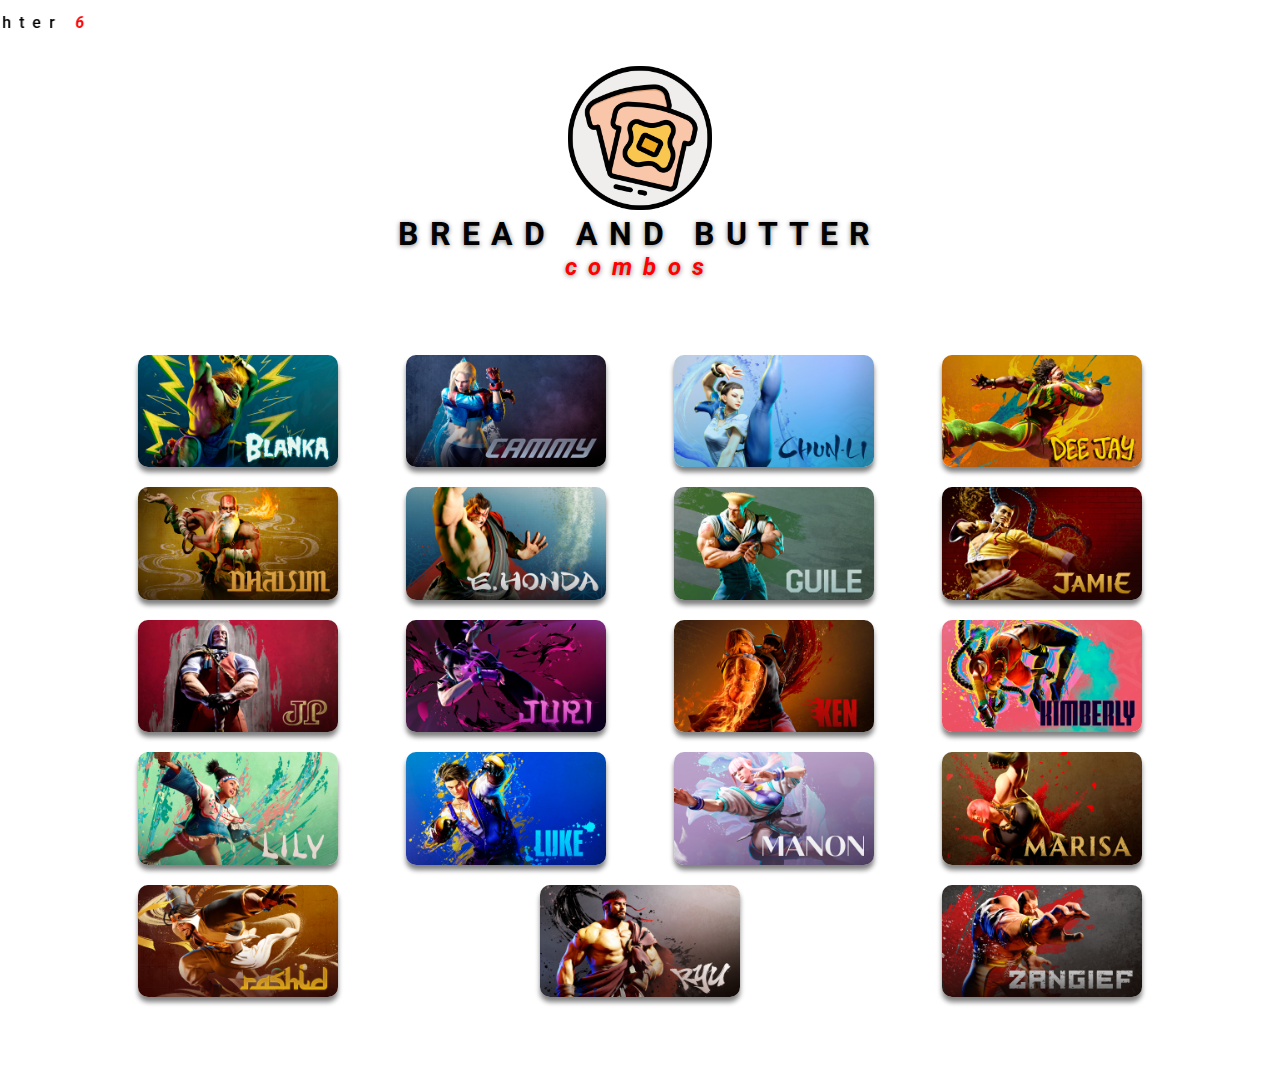
==== index.html @ aea51ad2 "initial commit" ====
<!DOCTYPE html>
<html lang="en">

<head>
    <meta charset="UTF-8">
    <meta http-equiv="X-UA-Compatible" content="IE=edge">
    <meta name="viewport" content="width=device-width, initial-scale=1.0">
    <title>Bread 'N Butter</title>
    <link href="styles.css" rel="stylesheet">
</head>

<body>
    <marquee behavior="scroll" direction="right" scrollamount="10">Street Fighter <span
            style="color: #ff0000; font-weight: bolder; font-style: italic;">6</span></marquee>

    <header>
        <img src="img/bread-n-butter.png" alt="A picture of the Street Fighter 6 Logo">
        <h1>Bread and Butter</h1>
        <h2><em>combos</em></h2>
    </header>

    <main id="container">
        <img src="img/blanka.jpg" alt="A picture of Blanka from Street Fighter 6">
        <img src="img/cammy.jpg" alt="A picture of Cammy from Street Fighter 6">
        <img src="img/chunli.jpg" alt="A picture of Chun-Li from Street Fighter 6">
        <img src="img/deejay.jpg" alt="A picture of Deejay from Street Fighter 6">
        <img src="img/dhalsim.jpg" alt="A picture of Dhalsim from Street Fighter 6">
        <img src="img/ehonda.jpg" alt="A picture of E-Honda from Street Fighter 6">
        <img src="img/guile.jpg" alt="A picture of Guile from Street Fighter 6">
        <img src="img/jamie.jpg" alt="A picture of Jamie from Street Fighter 6">
        <img src="img/jp.jpg" alt="A picture of JP from Street Fighter 6">
        <img src="img/juri.jpg" alt="A picture of Juri from Street Fighter 6">
        <img src="img/ken.jpg" alt="A picture of Ken from Street Fighter 6">
        <img src="img/kimberly.jpg" alt="A picture of Kimberly from Street Fighter 6">
        <img src="img/lily.jpg" alt="A picture of Lily from Street Fighter 6">
        <img src="img/luke.jpg" alt="A picture of Luke from Street Fighter 6">
        <img src="img/manon.jpg" alt="A picture of Manon from Street Fighter 6">
        <img src="img/marisa.jpg" alt="A picture of Marisa from Street Fighter 6">
        <img src="img/rashid.jpg" alt="A picture of Rashid from Street Fighter 6">
        <img src="img/ryu.jpg" alt="A picture of Ryu from Street Fighter 6">
        <img src="img/zangief.jpg" alt="A picture of Zangief from Street Fighter 6">
    </main>
</body>

</html>
---- styles.css ----
@import url('https://fonts.googleapis.com/css2?family=Roboto:ital,wght@0,100;0,300;0,400;0,500;0,700;0,900;1,100;1,300;1,400;1,500;1,700;1,900&display=swap');

* {
    margin: 0;
    padding: 0;
    font-family: "Roboto", sans-serif;
}

marquee {
    letter-spacing: 0.5em;
    font-weight: 500;
    max-width: 100%;
    overflow: hidden;
    white-space: nowrap;
    margin-top: 1%;
}

header {
    display: flex;
    flex-direction: column;
    letter-spacing: 0.7em;
    text-align: center;
    margin-top: 2%;
    margin-bottom: 5%;
    justify-content: center;
    align-items: center;
    max-width: 100%;
}

h1 {
    color: black;
    text-transform: uppercase;
    text-shadow: 0px 1px 5px grey ;

}

h2 {
    color: #ff0000;
    text-shadow: 0px 0.5px 5px grey ;

}

header img {
    max-width: 12%;
}

#container {
    display: flex;
    margin: 5% 10%;
    justify-content: space-between;
    max-width: 100%;
    flex-wrap: wrap;
}

#container img {
    max-width: 200px;
    margin:10px;    
    border-radius: 10px;
    box-shadow: 0px 5px 5px grey;
    filter: brightness(1);
}

#container img:hover {
    transition: 0.2s;
    border-radius: 10px;
    filter: brightness(1.4);
}
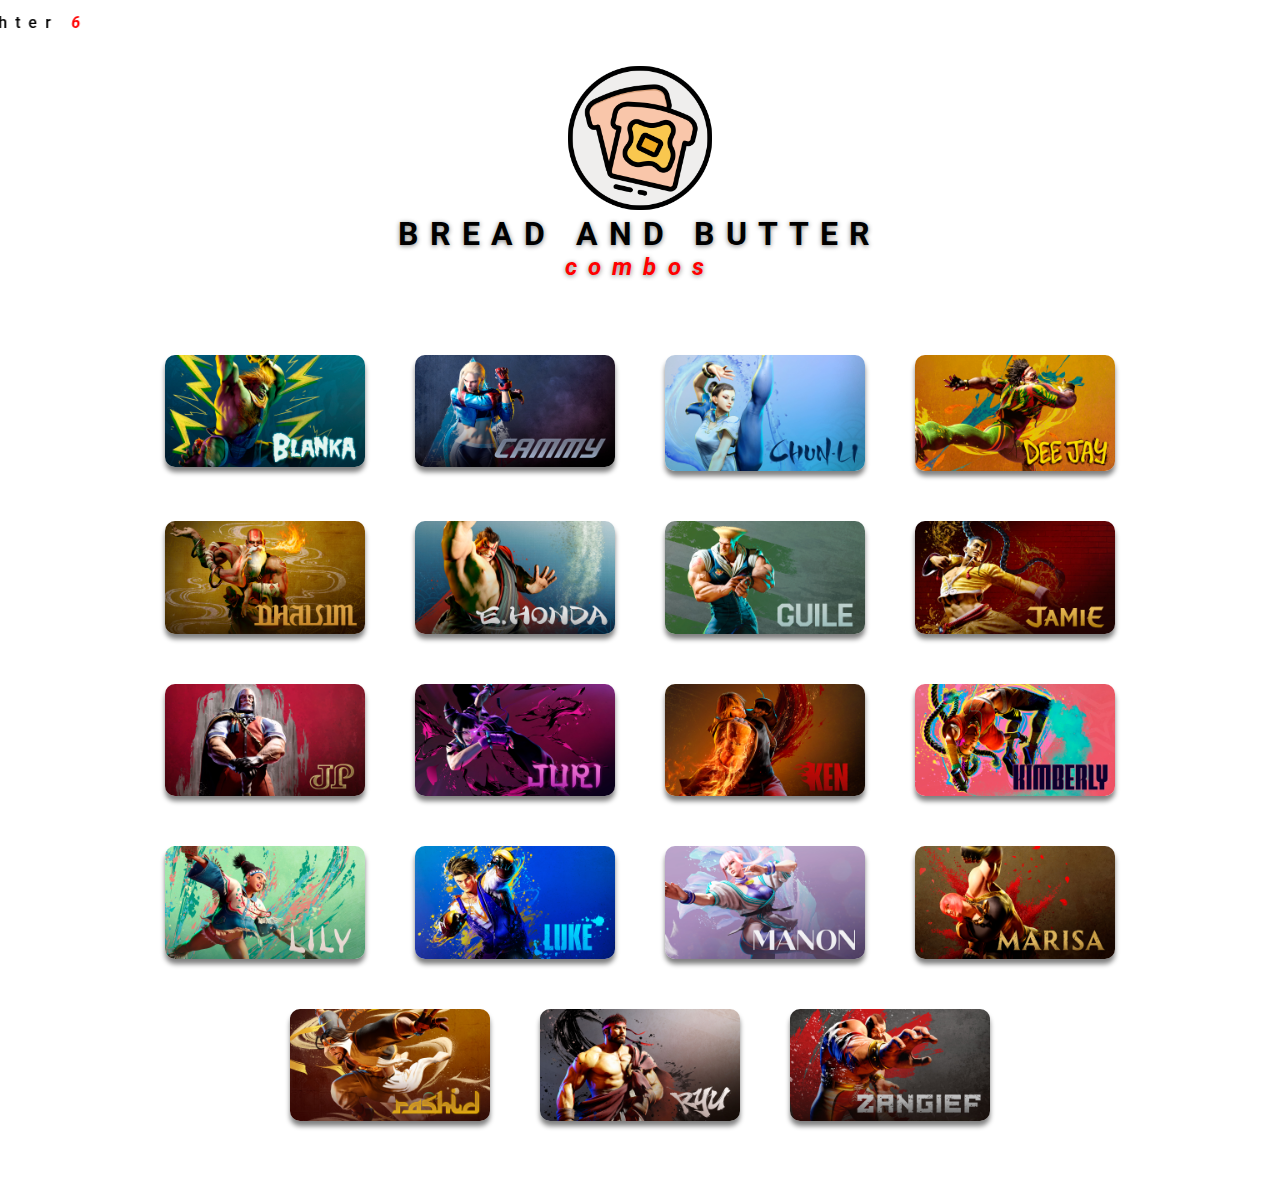
==== commit 277e1347: "Started added combos page for characters (Blanka & Cammy)" ====
--- a/index.html
+++ b/index.html
@@ -20,8 +20,12 @@
     </header>
 
     <main id="container">
-        <img src="img/blanka.jpg" alt="A picture of Blanka from Street Fighter 6">
-        <img src="img/cammy.jpg" alt="A picture of Cammy from Street Fighter 6">
+        <a href="blanka.html">
+            <img src="img/blanka.jpg" alt="A picture of Blanka from Street Fighter 6">
+        </a>
+        <a href="cammy.html">
+            <img src="img/cammy.jpg" alt="A picture of Cammy from Street Fighter 6">
+        </a>
         <img src="img/chunli.jpg" alt="A picture of Chun-Li from Street Fighter 6">
         <img src="img/deejay.jpg" alt="A picture of Deejay from Street Fighter 6">
         <img src="img/dhalsim.jpg" alt="A picture of Dhalsim from Street Fighter 6">
--- a/styles.css
+++ b/styles.css
@@ -4,6 +4,11 @@
     margin: 0;
     padding: 0;
     font-family: "Roboto", sans-serif;
+}
+
+a {
+    margin: 0;
+    padding: 0;
 }
 
 marquee {
@@ -27,6 +32,13 @@
     max-width: 100%;
 }
 
+#character {
+    display: flex;
+    max-width: 100%;
+    justify-content: center;
+    margin: 0;
+}
+
 h1 {
     color: black;
     text-transform: uppercase;
@@ -46,10 +58,11 @@
 
 #container {
     display: flex;
-    margin: 5% 10%;
-    justify-content: space-between;
+    margin: 5% 5%;
+    justify-content: center;
     max-width: 100%;
     flex-wrap: wrap;
+    gap: 30px;
 }
 
 #container img {
@@ -65,3 +78,32 @@
     border-radius: 10px;
     filter: brightness(1.4);
 }
+
+#container img:active {
+    filter: brightness(0.5);
+}
+
+main {
+    margin: 10px 50px;
+    text-align: center;
+    margin: 1% 20%;
+}
+
+h3 {
+    color: #ff0000;
+    text-shadow: 0px 1px 2px grey;
+}
+
+#description {
+    color: #ff0000;
+    font-style: italic;
+    font-size: 16px;
+    font-weight: 500;
+}
+
+footer {
+    text-align: center;
+    padding: 0;
+    font-size: 12px;
+
+}